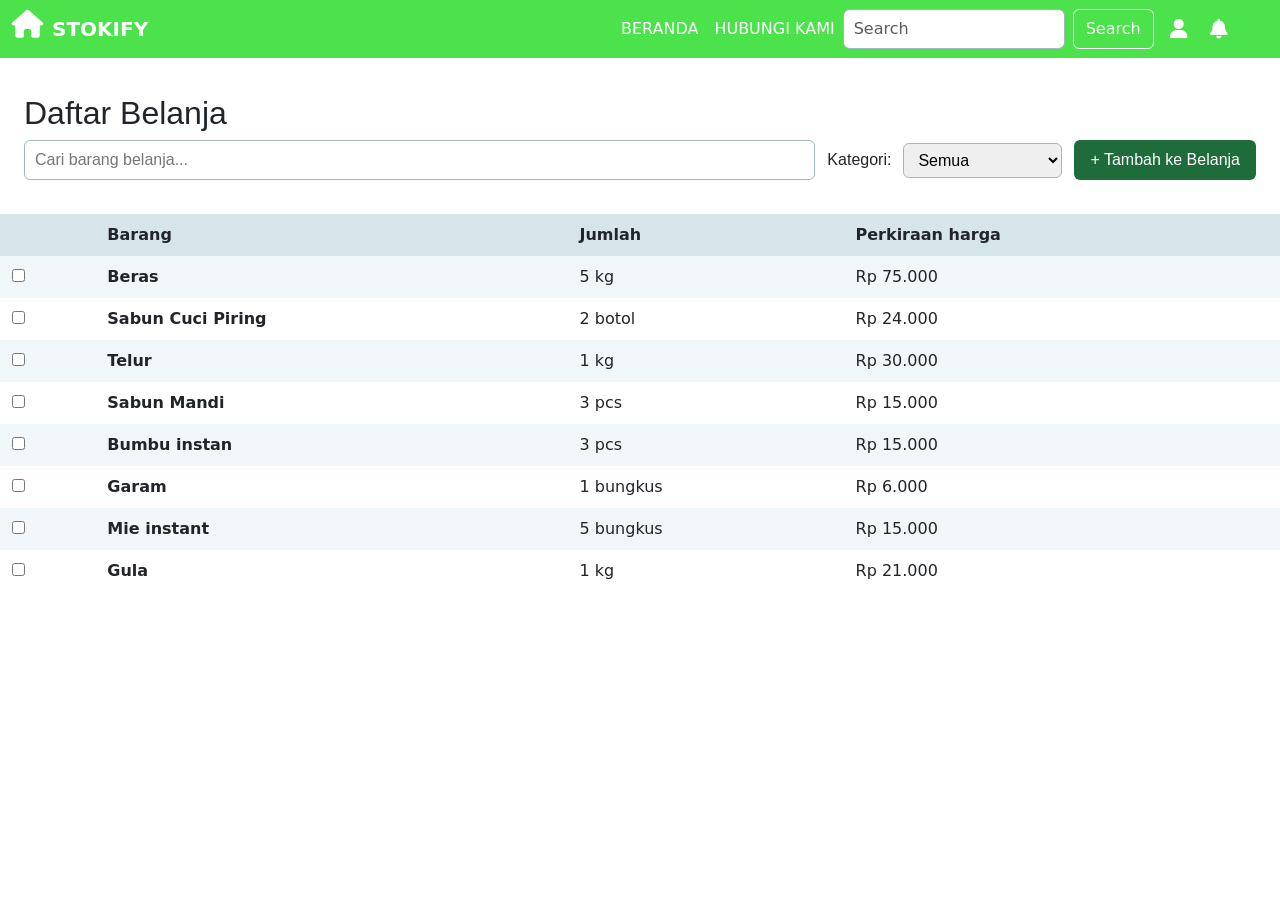
==== belanja.html @ d5a8e2cb "Add project files" ====
<!DOCTYPE html>
<html lang="en">

<head>
    <meta charset="UTF-8">
    <meta name="viewport" content="width=device-width, initial-scale=1.0">
    <title>Belanja- Stokify</title>
    <!-- Bootstrap CSS -->
    <link href="https://cdn.jsdelivr.net/npm/bootstrap@5.3.3/dist/css/bootstrap.min.css" rel="stylesheet">
    <!-- Font Awesome CSS -->
    <link rel="stylesheet" href="https://cdnjs.cloudflare.com/ajax/libs/font-awesome/6.0.0/css/all.min.css">
    <style>
        .carousel-item img {
            height: 80vh;
            object-fit: cover;
        }

        body {
            padding-top: 70px;
        }

        .navbar {
            background: linear-gradient(to right, #4be24b, #4be24b);
        }

        .bg-warning {
            background: linear-gradient(to right, #4be24b, #4be24b) !important;
            color: white;
        }

        .daftar {
            width: 100%;
            font-family: sans-serif;
        }

        .toolbar {
            display: flex;
            align-items: center;
            gap: 12px;
            margin-bottom: 10px;
        }

        .toolbar input[type="search"] {
            flex: 1;
        }

        input[type="search"],
        select {
            padding: 7px 10px;
            border: 1.5px solid #9fb8bd;
            border-radius: 6px;
        }

        .tambah {
            padding: 8px 16px;
            border: none;
            border-radius: 6px;
            background: #1e6b3c;
            color: #fff;
            cursor: pointer;
        }

        table {
            width: 100%;
            border-collapse: collapse;
        }

        th,
        td {
            text-align: left;
            padding: 9px 12px;
        }

        th {
            background: #d6e6e8;
        }

        tbody tr:nth-child(odd) {
            background: #f1f7f8;
        }

        td.nama {
            font-weight: 600;
        }
    </style>
</head>

<body>
    <!-- Navbar -->
    <nav class="navbar navbar-expand-lg navbar-dark fixed-top">
        <div class="container-fluid">
            <h3><i class="fas fa-house text-white me-2"></i></h3>
            <a class="navbar-brand fw-bold" href="layout.html">STOKIFY </a>
            <button class="navbar-toggler" type="button" data-bs-toggle="collapse"
                data-bs-target="#navbarSupportedContent">
                <span class="navbar-toggler-icon"></span>
            </button>
            <div class="collapse navbar-collapse" id="navbarSupportedContent">
                <ul class="navbar-nav ms-auto me-4">
                    <li class="nav-item"><a class="nav-link active" href="layout.html">BERANDA</a></li>
                    <li class="nav-item"><a class="nav-link active" href="hubungi.html">HUBUNGI KAMI</a></li>
                    <form class="d-flex" role="search">
                        <input class="form-control me-2" type="search" placeholder="Search" aria-label="Search">
                        <button class="btn btn-outline-light" type="submit">Search</button>
                    </form>
                    <div class="icon mt-2 ms-3 text-white">
                        <h5>
                            <!-- Tautan ke Halaman Login -->
                            <a href="login.html" class="text-white text-decoration-none me-3" title="Login / Akun">
                                <i class="fas fa-user"></i>
                            </a>
                            <!-- Tautan ke halaman notif-->
                            <a href="notifikasi.html" class="text-white text-decoration-none me-3" title="notification">
                                <i class="fas fa-bell"></i>
                            </a>
                        </h5>
                    </div>
            </div>
        </div>
    </nav>
    <!-- Main Content -->
    <main class="container-fluid p-3 p-md-4">
        <div class="daftar">
            <h2>Daftar Belanja</h2>

            <div class="toolbar">
                <input type="search" placeholder="Cari barang belanja...">
                <label for="kategori">Kategori:</label>
                <select id="kategori">
                    <option>Semua</option>
                    <option>Bahan Makanan</option>
                    <option>Kebersihan</option>
                </select>
                <button class="tambah">+ Tambah ke Belanja</button>
            </div>
    </main>

    <div class="wrap">
        <table>
            <thead>
                <tr>
                    <th></th>
                    <th>Barang</th>
                    <th>Jumlah</th>
                    <th>Perkiraan harga</th>
                </tr>
            </thead>
            <tbody>
                <tr>
                    <td><input type="checkbox"></td>
                    <td class="nama">Beras</td>
                    <td>5 kg</td>
                    <td>Rp 75.000</td>
                </tr>
                <tr>
                    <td><input type="checkbox"></td>
                    <td class="nama">Sabun Cuci Piring</td>
                    <td>2 botol</td>
                    <td>Rp 24.000</td>
                </tr>
                <tr>
                    <td><input type="checkbox"></td>
                    <td class="nama">Telur</td>
                    <td>1 kg</td>
                    <td>Rp 30.000</td>
                </tr>
                <tr>
                    <td><input type="checkbox"></td>
                    <td class="nama">Sabun Mandi</td>
                    <td>3 pcs</td>
                    <td>Rp 15.000</td>
                </tr>
                <tr>
                    <td><input type="checkbox"></td>
                    <td class="nama">Bumbu instan</td>
                    <td>3 pcs</td>
                    <td>Rp 15.000</td>
                </tr>
                <tr>
                    <td><input type="checkbox"></td>
                    <td class="nama">Garam</td>
                    <td>1 bungkus</td>
                    <td>Rp 6.000</td>
                </tr>
                <tr>
                    <td><input type="checkbox"></td>
                    <td class="nama">Mie instant</td>
                    <td>5 bungkus</td>
                    <td>Rp 15.000</td>
                </tr>
                <tr>
                    <td><input type="checkbox"></td>
                    <td class="nama">Gula</td>
                    <td>1 kg</td>
                    <td>Rp 21.000</td>
                </tr>
            </tbody>
        </table>
    </div>
    </div>
    <script src="https://cdn.jsdelivr.net/npm/bootstrap@5.3.3/dist/js/bootstrap.bundle.min.js"></script>
</body>

</html>
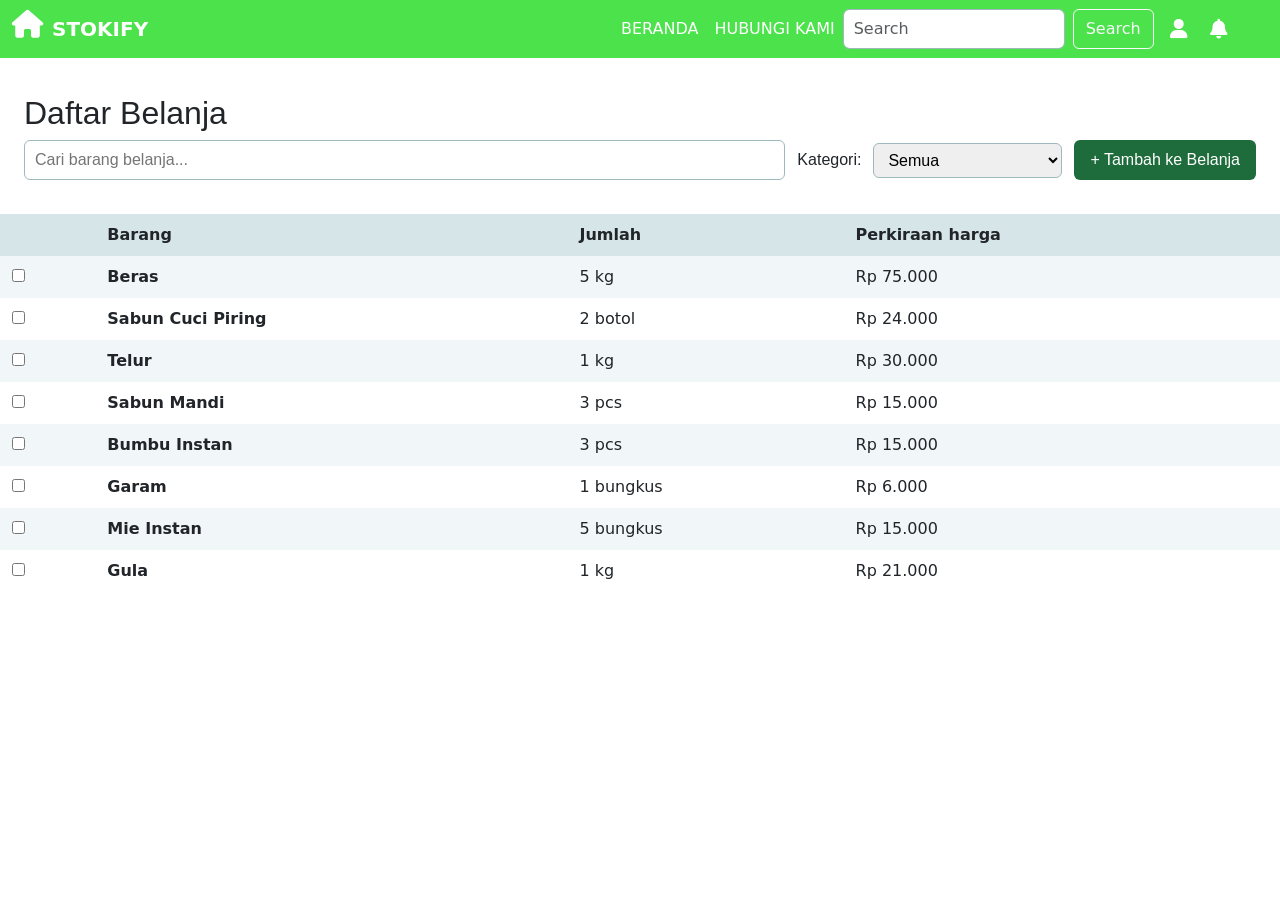
==== commit 619d06bf: "Add Stokify demo JavaScript" ====
--- a/belanja.html
+++ b/belanja.html
@@ -131,7 +131,7 @@
                     <option>Bahan Makanan</option>
                     <option>Kebersihan</option>
                 </select>
-                <button class="tambah">+ Tambah ke Belanja</button>
+                <button type="button" class="tambah">+ Tambah ke Belanja</button>
             </div>
     </main>
 
@@ -199,6 +199,7 @@
     </div>
     </div>
     <script src="https://cdn.jsdelivr.net/npm/bootstrap@5.3.3/dist/js/bootstrap.bundle.min.js"></script>
+    <script src="js/stokify-demo.js"></script>
 </body>
 
 </html>
